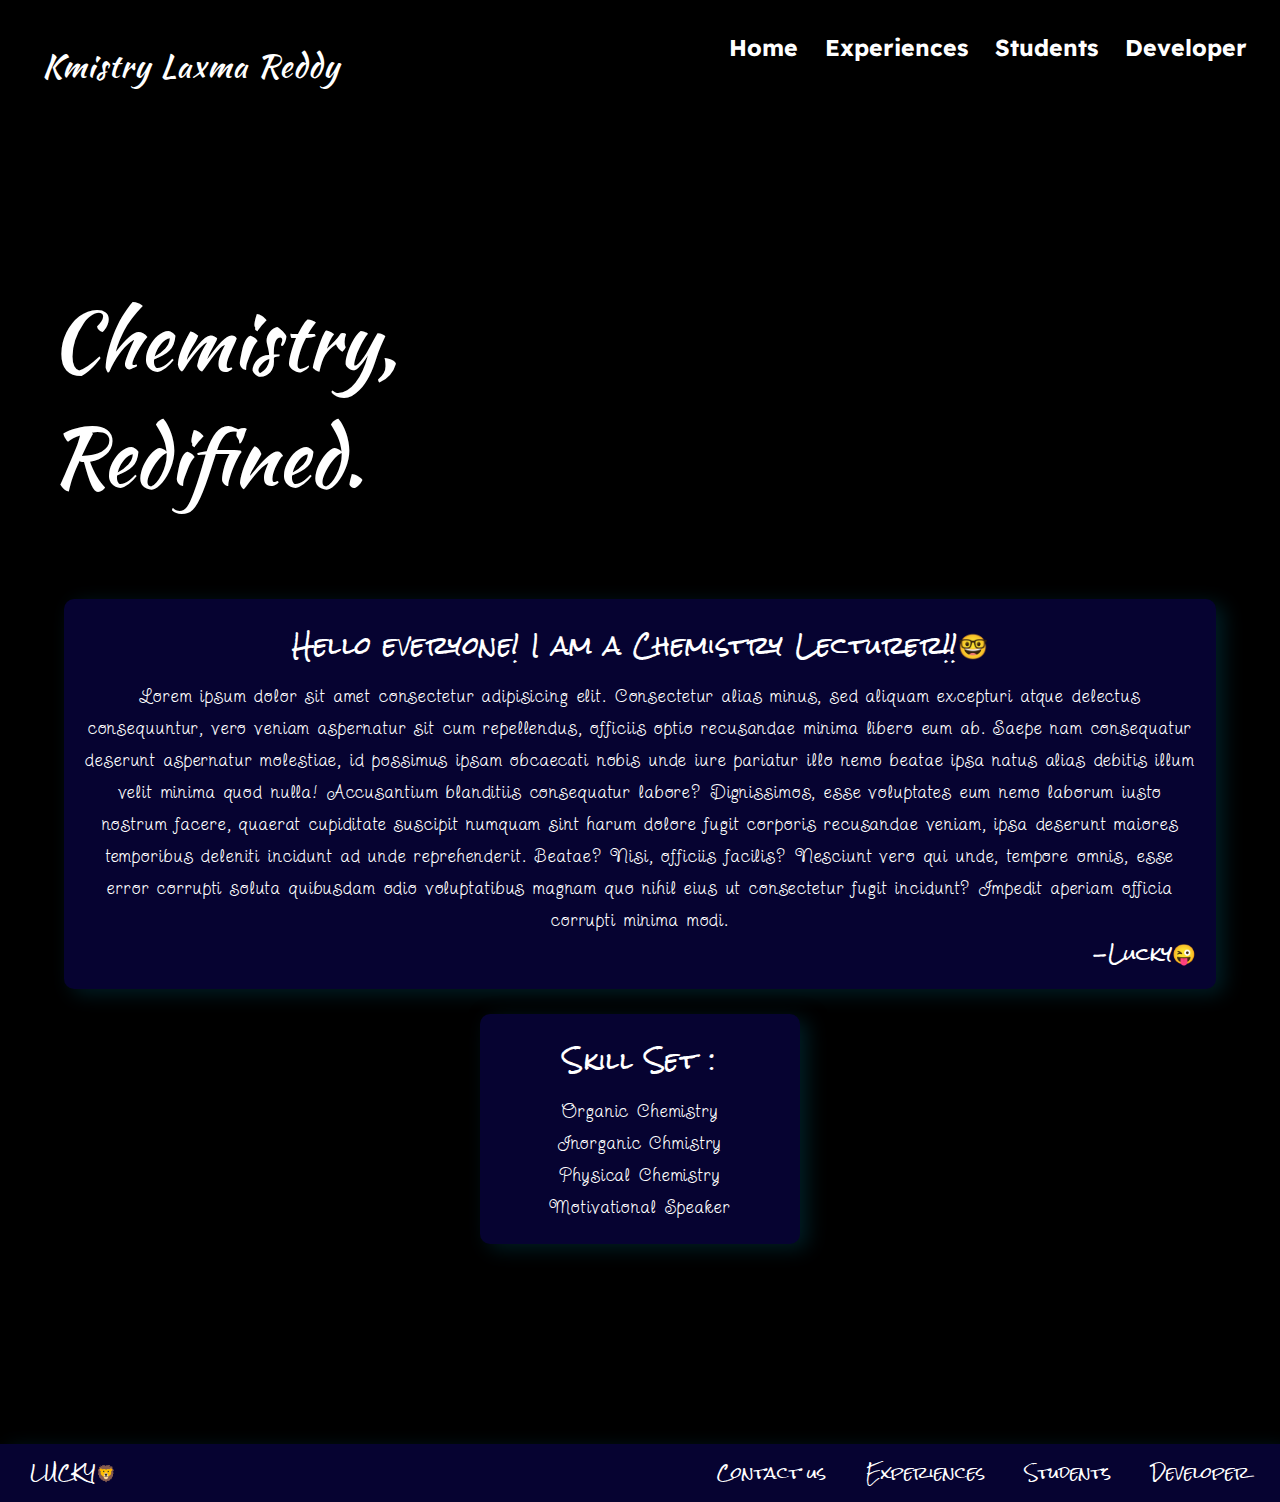
==== index.html @ 54e83351 "end_credits" ====
<!DOCTYPE html>
<html lang="en">
	<head>
		<link href="https://fonts.googleapis.com/css2?family=Rock+Salt&display=swap" rel="stylesheet">
		<link
			href="https://fonts.googleapis.com/css2?family=Kaushan+Script&family=Readex+Pro:wght@300&family=Righteous&display=swap"
			rel="stylesheet"
		/>
		<link rel="stylesheet" href="index.css" />
		<link
			href="https://fonts.googleapis.com/css2?family=Readex+Pro:wght@300&family=Righteous&display=swap"
			rel="stylesheet"
		/>
		<link href="https://fonts.googleapis.com/css2?family=Twinkle+Star&display=swap" rel="stylesheet">
		<meta charset="UTF-8" />
		<meta http-equiv="X-UA-Compatible" content="IE=edge" />
		<meta name="viewport" content="width=device-width, initial-scale=1.0" />
		<title>Kmistry Laxma Reddy</title>
	</head>
	<body>
		<div class="container_header">
			<div class="nav_bar_top">
				<li>
					<ul
						style="
							flex-grow: 4;
							font-family: 'Kaushan Script', cursive;
							font-weight: lighter;
							font-size: 2em;
							letter-spacing: 0.03em;
						"
					>
						Kmistry Laxma Reddy
					</ul>
					<ul>
						<a href="#">Home</a>
					</ul>
					<ul>
						<a href="">Experiences</a>
					</ul>
					<ul>
						<a href="">Students</a>
					</ul>
					<ul>
						<a href="">Developer</a>
					</ul>
				</li>
			</div>
			<div class="header_text">
				<p>Chemistry,<br />Redifined.</p>
			</div>
		</div>

		<!-- About me box and main page design -->
		<div class="main_page_things">

			<div class="box">
				<div class="second_header">Hello everyone! I am a Chemistry Lecturer!!&#129299</div>
				<p class="general_para">
					Lorem ipsum dolor sit amet consectetur adipisicing elit. Consectetur alias minus, sed aliquam excepturi atque delectus consequuntur, vero veniam aspernatur sit cum repellendus, officiis optio recusandae minima libero eum ab.
					Saepe nam consequatur deserunt aspernatur molestiae, id possimus ipsam obcaecati nobis unde iure pariatur illo nemo beatae ipsa natus alias debitis illum velit minima quod nulla! Accusantium blanditiis consequatur labore?
					Dignissimos, esse voluptates eum nemo laborum iusto nostrum facere, quaerat cupiditate suscipit numquam sint harum dolore fugit corporis recusandae veniam, ipsa deserunt maiores temporibus deleniti incidunt ad unde reprehenderit. Beatae?
					Nisi, officiis facilis? Nesciunt vero qui unde, tempore omnis, esse error corrupti soluta quibusdam odio voluptatibus magnam quo nihil eius ut consectetur fugit incidunt? Impedit aperiam officia corrupti minima modi.
				</p>
				<p class="lucky_signoff">-Lucky&#128540</p>
			</div>

			<div class="inner_box">

				<p class="second_header">Skill Set :</p>
				<li class="general_para"> 
					<ul>Organic Chemistry</ul>
					<ul>Inorganic Chmistry</ul>
					<ul>Physical Chemistry</ul>
					<ul>Motivational Speaker
					</ul>
				</li>
			</div>
			
		<div class="end_credits">
			<li>
				<ul style="flex-grow: 2;">LUCKY&#129409</ul>

				<ul>
					<a href="">Contact us</a>
				</ul>
				<ul><a href="">Experiences</a></ul>
				<ul><a href="">Students</a></ul>
				<ul><a href="">Developer</a></ul>
			</li>
			
		</div>

			
		</div>
	</body>
</html>
---- index.css ----
* {
	box-sizing: border-box;
	padding: 0em;
	margin: 0;
}

body {
	background-color: black;
	background-size: cover;
}

.container_header {
	min-height: 550px;
	display: flex;
	margin: 10px;
	flex-direction: column;
	background-image: url(main_page_cover.webp);
	background-size: cover;
	background-position: 0px -100px;
	background-repeat: no-repeat;
	border-radius: 20px;
}

.nav_bar_top li {
	display: flex;
	flex-direction: row;
	margin: 10px;
	justify-content: flex-end;
}

.nav_bar_top li ul {
	margin: 0.7em;
	color: white;
	font-size: 1.2em;
	font-family: "Readex Pro", sans-serif;
	font-weight: bold;
}

.nav_bar_top li ul a {
	text-decoration: none;
	color: white;
	font-size: 1.2em;
	font-family: "Readex Pro", sans-serif;
	font-weight: bold;
}

.header_text {
	color: white;
	padding-left: 0.5em;
	padding-top: 2em;
	padding-bottom: 2em;
	display: flex;
	justify-content: flex-start;
	align-items: center;
	font-size: 5em;
	font-family: "Kaushan Script", cursive;
}

.main_page_things {
	margin-top: 100px;
	display: flex;
	/* This is a shorthand notation for flex direction and flex wrap property  */
	flex-flow: row wrap;
}

.box {
	transform: translateY(-200px);
	width: 90%;
	height: auto;
	margin: auto;
	margin-top: 25px;
	margin-bottom: 25px;
	padding: 20px;
	border-radius: 10px;
	text-align: center;
	word-spacing: 0.05em;
	font-family: "Twinkle Star", cursive;
	line-height: 2em;
	box-shadow: 8px 5px 20px rgb(0, 30, 37);
	background-color: rgb(6, 3, 49);
	color: white;
}

.lucky_signoff {
	font-family: "Rock Salt", cursive;
	text-align: end;
	font-size: 1.2em;
}

.second_header {
	font-family: "Rock Salt", cursive;
	padding: 10px;
	font-size: 1.5em;
	letter-spacing: 0.02em;
}

.general_para {
	padding-top: 10px;
	font-size: 1.1em;
	letter-spacing: 0.05em;
}

.inner_box {
	transform: translateY(-200px);
	width: 25%;
	height: auto;
	margin-top: 10px;
	margin: auto;
	padding: 20px;
	border-radius: 10px;
	text-align: center;
	word-spacing: 0.05em;
	font-family: "Twinkle Star", cursive;
	line-height: 2em;
	box-shadow: 8px 5px 20px rgb(0, 30, 37);
	background-color: rgb(6, 3, 49);
	color: white;
}

.inner_box li {
	list-style: none;
}

.end_credits {
	width: 100%;
	box-shadow: 8px 5px 20px rgb(0, 30, 37);
	background-color: rgb(6, 3, 49);
	height: auto;
}

.end_credits li {
	margin: 10px;
	display: flex;
	justify-content: space-evenly;
}

.end_credits li ul {
	font-family: "Rock Salt", cursive;
	font-size: 1em;
	text-decoration: none;
	color: white;
	margin: 0px 20px 0px 20px;
}

.end_credits li ul a {
	font-family: "Rock Salt", cursive;
	font-size: 1em;
	text-decoration: none;
	color: white;
}
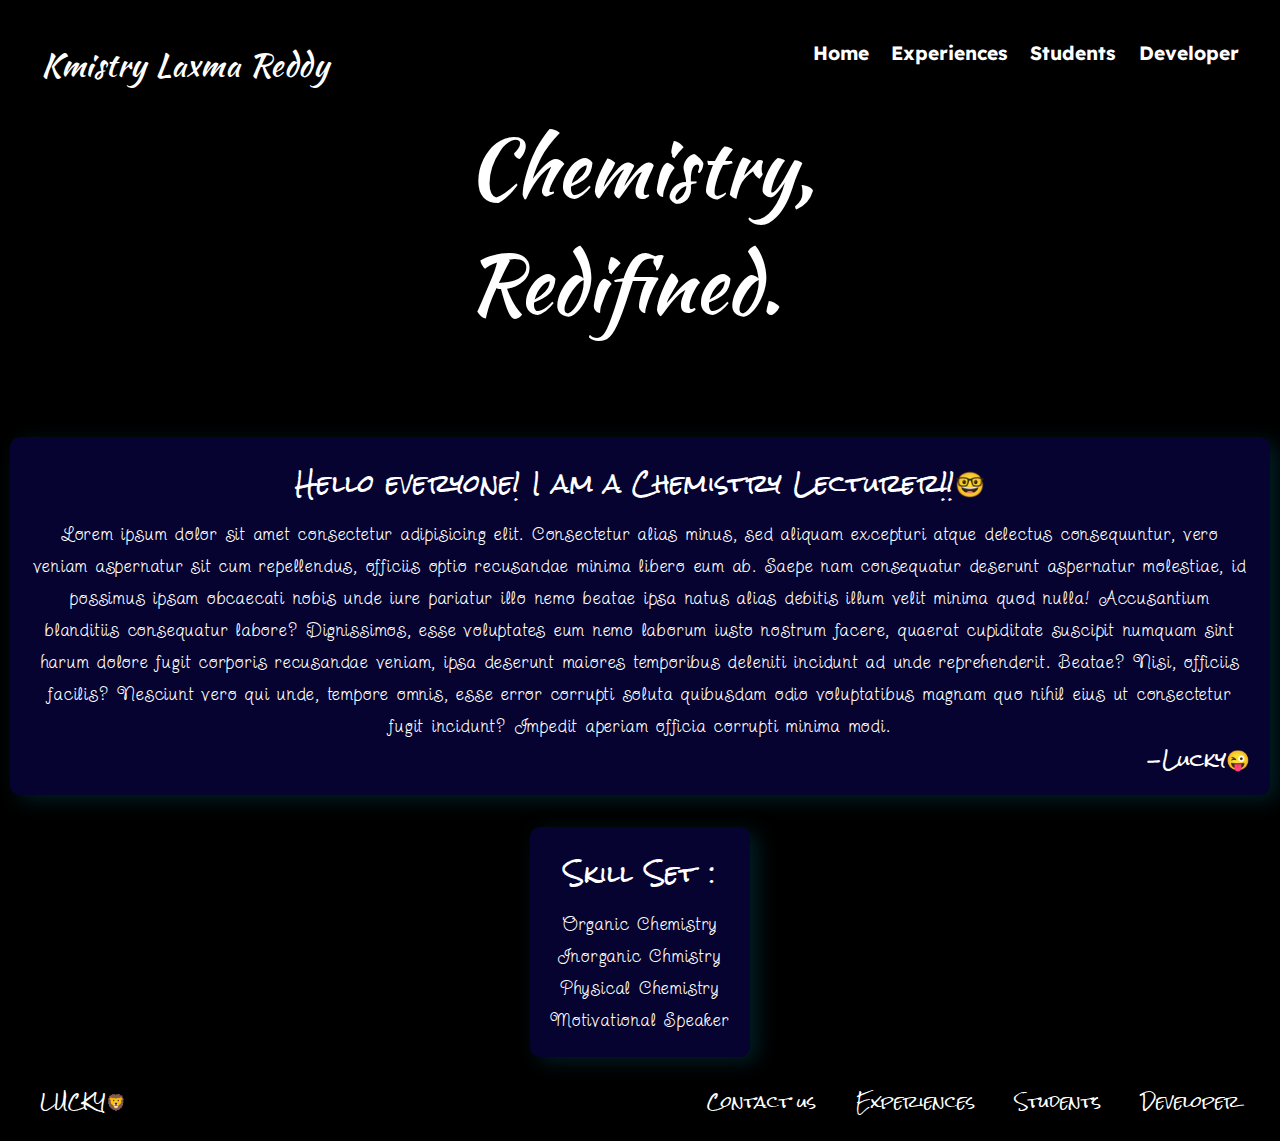
==== commit 71f0d9de: "partial responsiveness" ====
--- a/index.html
+++ b/index.html
@@ -26,8 +26,8 @@
 							flex-grow: 4;
 							font-family: 'Kaushan Script', cursive;
 							font-weight: lighter;
-							font-size: 2em;
-							letter-spacing: 0.03em;
+							font-size: 2rem;
+							letter-spacing: 0.03rem;
 						"
 					>
 						Kmistry Laxma Reddy
@@ -65,7 +65,7 @@
 				<p class="lucky_signoff">-Lucky&#128540</p>
 			</div>
 
-			<div class="inner_box">
+			<div class="box">
 
 				<p class="second_header">Skill Set :</p>
 				<li class="general_para"> 
--- a/index.css
+++ b/index.css
@@ -1,37 +1,39 @@
 * {
 	box-sizing: border-box;
-	padding: 0em;
+	padding: 0rem;
 	margin: 0;
 }
 
 body {
 	background-color: black;
 	background-size: cover;
+	padding: 10px;
 }
 
 .container_header {
-	min-height: 550px;
+	/* THe whole thing for the top nav bar including the chemistry REdifined and nav bar */
+	height: auto;
 	display: flex;
-	margin: 10px;
+	margin: 10px 10px 5rem 10px;
 	flex-direction: column;
-	background-image: url(main_page_cover.webp);
-	background-size: cover;
-	background-position: 0px -100px;
-	background-repeat: no-repeat;
+	align-items: space-around;
 	border-radius: 20px;
 }
+
+/* THe top nav bar */
 
 .nav_bar_top li {
 	display: flex;
 	flex-direction: row;
+	flex-wrap: wrap;
 	margin: 10px;
 	justify-content: flex-end;
 }
 
 .nav_bar_top li ul {
-	margin: 0.7em;
+	margin: 0.7rem;
 	color: white;
-	font-size: 1.2em;
+	font-size: 1.2rem;
 	font-family: "Readex Pro", sans-serif;
 	font-weight: bold;
 }
@@ -39,92 +41,75 @@
 .nav_bar_top li ul a {
 	text-decoration: none;
 	color: white;
-	font-size: 1.2em;
+	font-size: 1.2rem;
 	font-family: "Readex Pro", sans-serif;
 	font-weight: bold;
 }
 
+/* Header text : "Chemistry Redifined!!" */
+
 .header_text {
 	color: white;
-	padding-left: 0.5em;
-	padding-top: 2em;
-	padding-bottom: 2em;
 	display: flex;
-	justify-content: flex-start;
+	justify-content: space-evenly;
 	align-items: center;
-	font-size: 5em;
+	font-size: 5rem;
 	font-family: "Kaushan Script", cursive;
 }
 
+/* Main Page,  not include the top navigaion bar */
+
 .main_page_things {
-	margin-top: 100px;
+	margin-top: 10px;
 	display: flex;
 	/* This is a shorthand notation for flex direction and flex wrap property  */
 	flex-flow: row wrap;
 }
 
 .box {
-	transform: translateY(-200px);
-	width: 90%;
+	width: auto;
 	height: auto;
 	margin: auto;
-	margin-top: 25px;
-	margin-bottom: 25px;
+	margin-top: 1rem;
+	margin-bottom: 1rem;
 	padding: 20px;
 	border-radius: 10px;
 	text-align: center;
-	word-spacing: 0.05em;
+	word-spacing: 0.05rem;
 	font-family: "Twinkle Star", cursive;
-	line-height: 2em;
+	line-height: 2rem;
 	box-shadow: 8px 5px 20px rgb(0, 30, 37);
 	background-color: rgb(6, 3, 49);
 	color: white;
 }
 
+.box li {
+	list-style: none;
+}
+
 .lucky_signoff {
 	font-family: "Rock Salt", cursive;
 	text-align: end;
-	font-size: 1.2em;
+	font-size: 1.2rem;
 }
 
 .second_header {
 	font-family: "Rock Salt", cursive;
 	padding: 10px;
-	font-size: 1.5em;
-	letter-spacing: 0.02em;
+	font-size: 1.5rem;
+	letter-spacing: 0.02rem;
 }
 
 .general_para {
 	padding-top: 10px;
-	font-size: 1.1em;
-	letter-spacing: 0.05em;
+	font-size: 1.1rem;
+	letter-spacing: 0.05rem;
 }
 
-.inner_box {
-	transform: translateY(-200px);
-	width: 25%;
-	height: auto;
-	margin-top: 10px;
-	margin: auto;
-	padding: 20px;
-	border-radius: 10px;
-	text-align: center;
-	word-spacing: 0.05em;
-	font-family: "Twinkle Star", cursive;
-	line-height: 2em;
-	box-shadow: 8px 5px 20px rgb(0, 30, 37);
-	background-color: rgb(6, 3, 49);
-	color: white;
-}
-
-.inner_box li {
-	list-style: none;
-}
+/* This is the CSS code for the end nav page, Do not confuse!!! */
 
 .end_credits {
 	width: 100%;
-	box-shadow: 8px 5px 20px rgb(0, 30, 37);
-	background-color: rgb(6, 3, 49);
 	height: auto;
 }
 
@@ -132,11 +117,12 @@
 	margin: 10px;
 	display: flex;
 	justify-content: space-evenly;
+	flex-wrap: wrap;
 }
 
 .end_credits li ul {
 	font-family: "Rock Salt", cursive;
-	font-size: 1em;
+	font-size: 1rem;
 	text-decoration: none;
 	color: white;
 	margin: 0px 20px 0px 20px;
@@ -144,7 +130,7 @@
 
 .end_credits li ul a {
 	font-family: "Rock Salt", cursive;
-	font-size: 1em;
+	font-size: 1rem;
 	text-decoration: none;
 	color: white;
 }
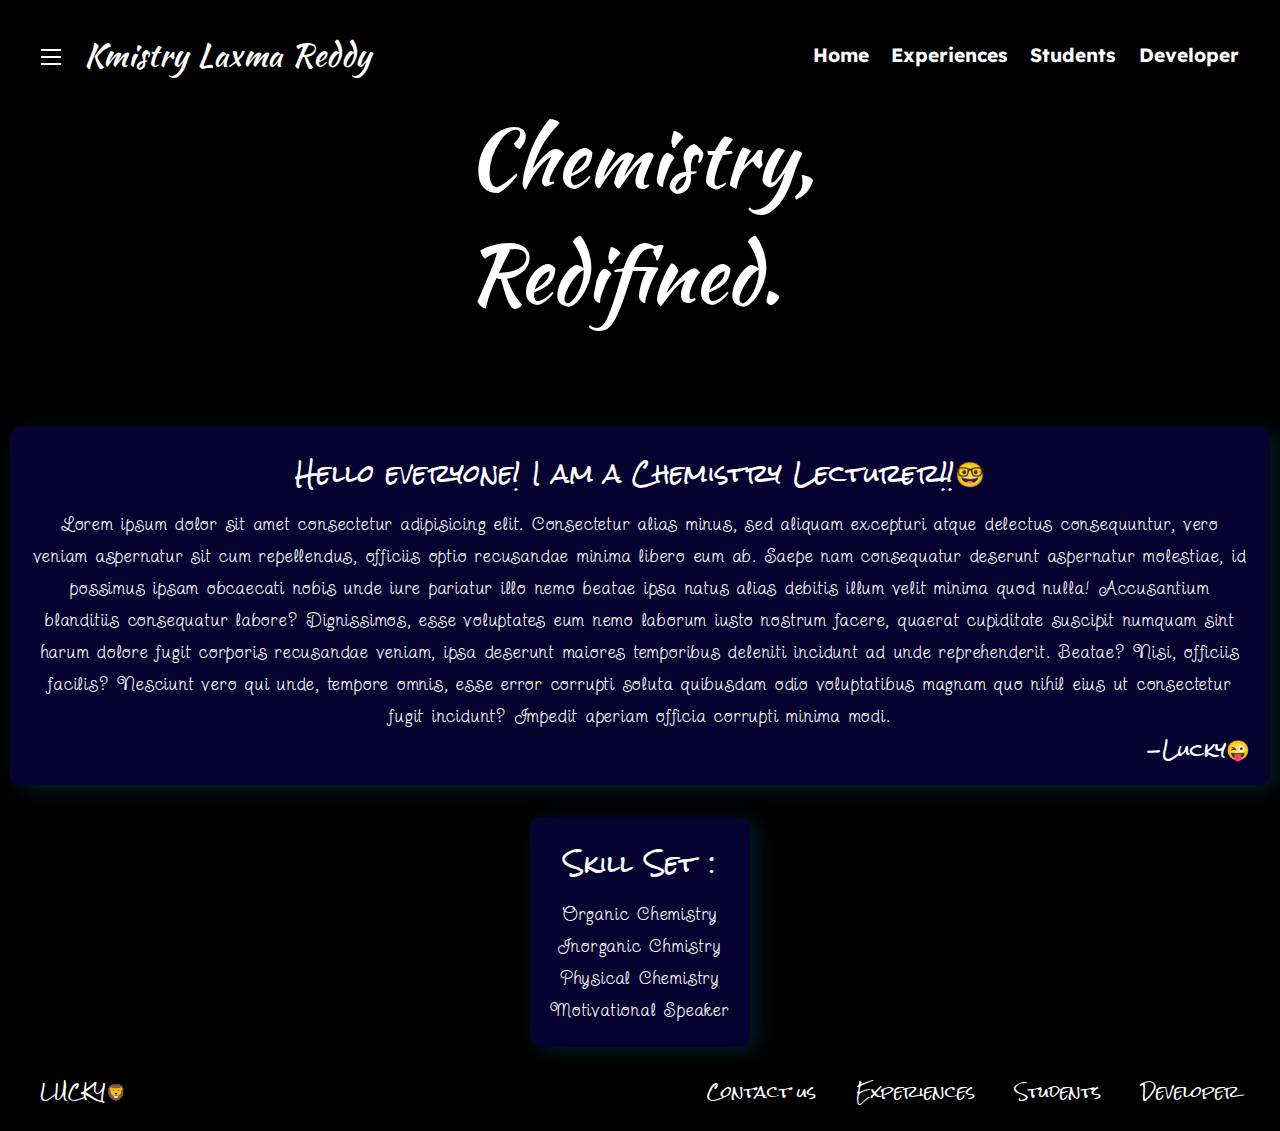
==== commit d0e4fbc6: "menu icon" ====
--- a/index.html
+++ b/index.html
@@ -1,6 +1,11 @@
 <!DOCTYPE html>
 <html lang="en">
 	<head>
+		<script>
+			function menu_transition(x){
+				 x.classList.toggle("change");
+			}
+		</script>
 		<link href="https://fonts.googleapis.com/css2?family=Rock+Salt&display=swap" rel="stylesheet">
 		<link
 			href="https://fonts.googleapis.com/css2?family=Kaushan+Script&family=Readex+Pro:wght@300&family=Righteous&display=swap"
@@ -18,9 +23,17 @@
 		<title>Kmistry Laxma Reddy</title>
 	</head>
 	<body>
+		
 		<div class="container_header">
 			<div class="nav_bar_top">
 				<li>
+					<ul>
+						<div class="menu_icon" onclick="menu_transition(this)">
+							<div class="bar1"></div>
+							<div class="bar2"></div>
+							<div class="bar3"></div>
+						</div>
+					</ul>
 					<ul
 						style="
 							flex-grow: 4;
--- a/index.css
+++ b/index.css
@@ -7,7 +7,39 @@
 body {
 	background-color: black;
 	background-size: cover;
-	padding: 10px;
+	margin: 10px;
+}
+
+/* THe menu icon transition */
+
+.menu_icon {
+	cursor: pointer;
+	width: auto;
+	height: auto;
+}
+
+.bar1,
+.bar2,
+.bar3 {
+	height: 2px;
+	width: 20px;
+	background-color: white;
+	margin-top: 5px;
+	transition: 0.4s;
+}
+
+.change .bar1 {
+	transform: rotate(-45deg);
+	-webkit-transform: rotate(-45deg);
+}
+
+.change .bar2 {
+	transform: translate(3px);
+}
+
+.change .bar3 {
+	transform: rotate(45deg);
+	-webkit-transform: rotate(45deg);
 }
 
 .container_header {
@@ -27,7 +59,7 @@
 	flex-direction: row;
 	flex-wrap: wrap;
 	margin: 10px;
-	justify-content: flex-end;
+	align-items: center;
 }
 
 .nav_bar_top li ul {
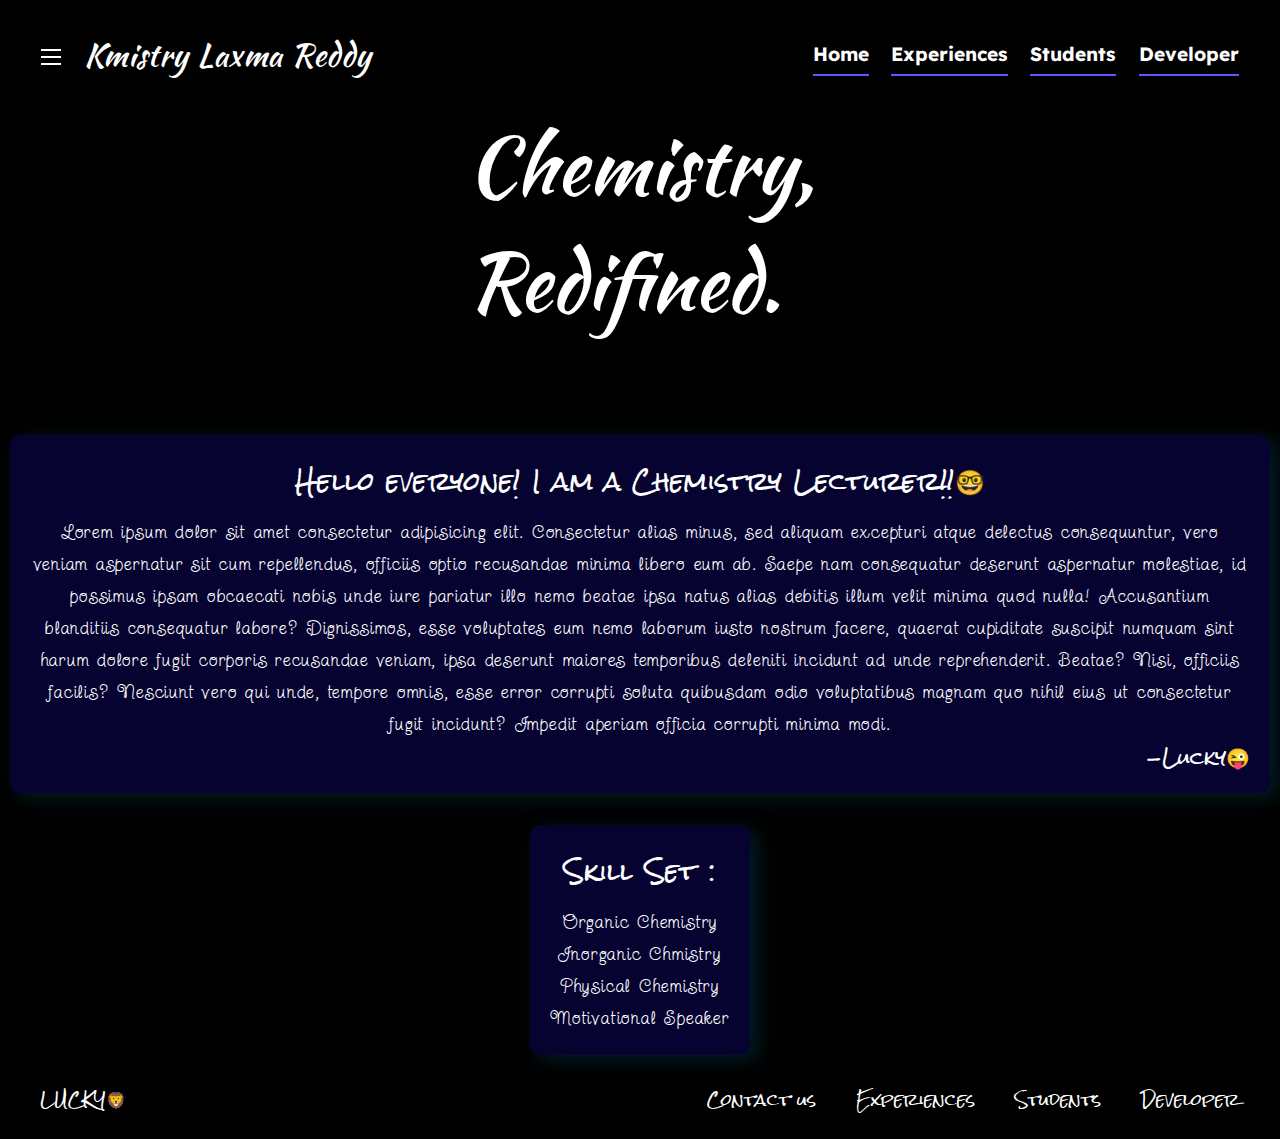
==== commit 41c1cd8b: "letsg \o" ====
--- a/index.html
+++ b/index.html
@@ -1,22 +1,31 @@
 <!DOCTYPE html>
 <html lang="en">
 	<head>
-		<script>
+		<script async>
 			function menu_transition(x){
 				 x.classList.toggle("change");
 			}
 		</script>
+		
+		<!-- Css Styling for different screens -->
+		<link rel="stylesheet" media= "screen and (min-width:800px)" href="index.css" />
+		<link rel="stylesheet" media="screen and (max-width:799px)" href="index_responsive.css">
+
+
+		<!-- Fonts required -->
+
 		<link href="https://fonts.googleapis.com/css2?family=Rock+Salt&display=swap" rel="stylesheet">
 		<link
 			href="https://fonts.googleapis.com/css2?family=Kaushan+Script&family=Readex+Pro:wght@300&family=Righteous&display=swap"
 			rel="stylesheet"
 		/>
-		<link rel="stylesheet" href="index.css" />
 		<link
 			href="https://fonts.googleapis.com/css2?family=Readex+Pro:wght@300&family=Righteous&display=swap"
 			rel="stylesheet"
 		/>
 		<link href="https://fonts.googleapis.com/css2?family=Twinkle+Star&display=swap" rel="stylesheet">
+
+		<!-- Default things -->
 		<meta charset="UTF-8" />
 		<meta http-equiv="X-UA-Compatible" content="IE=edge" />
 		<meta name="viewport" content="width=device-width, initial-scale=1.0" />
@@ -27,7 +36,9 @@
 		<div class="container_header">
 			<div class="nav_bar_top">
 				<li>
-					<ul>
+					<ul
+					style="border-bottom: 0;"
+					>
 						<div class="menu_icon" onclick="menu_transition(this)">
 							<div class="bar1"></div>
 							<div class="bar2"></div>
@@ -41,6 +52,7 @@
 							font-weight: lighter;
 							font-size: 2rem;
 							letter-spacing: 0.03rem;
+							border-bottom: 0;
 						"
 					>
 						Kmistry Laxma Reddy
@@ -49,13 +61,13 @@
 						<a href="#">Home</a>
 					</ul>
 					<ul>
-						<a href="">Experiences</a>
+						<a href="Experiences_page/exp.html">Experiences</a>
 					</ul>
 					<ul>
-						<a href="">Students</a>
+						<a href="Students_Page/stu_page.html">Students</a>
 					</ul>
 					<ul>
-						<a href="">Developer</a>
+						<a href="Developer_page/dev_page.html">Developer</a>
 					</ul>
 				</li>
 			</div>
@@ -97,9 +109,9 @@
 				<ul>
 					<a href="">Contact us</a>
 				</ul>
-				<ul><a href="">Experiences</a></ul>
-				<ul><a href="">Students</a></ul>
-				<ul><a href="">Developer</a></ul>
+				<ul><a href="Experiences_page/exp.html">Experiences</a></ul>
+				<ul><a href="Students_Page/stu_page.html">Students</a></ul>
+				<ul><a href="Developer_page/dev_page.html">Developer</a></ul>
 			</li>
 			
 		</div>
--- a/index.css
+++ b/index.css
@@ -42,8 +42,9 @@
 	-webkit-transform: rotate(45deg);
 }
 
+/* THe whole thing for the top nav bar including the chemistry REdifined and nav bar */
+
 .container_header {
-	/* THe whole thing for the top nav bar including the chemistry REdifined and nav bar */
 	height: auto;
 	display: flex;
 	margin: 10px 10px 5rem 10px;
@@ -56,14 +57,16 @@
 
 .nav_bar_top li {
 	display: flex;
+	flex-wrap: wrap;
 	flex-direction: row;
-	flex-wrap: wrap;
 	margin: 10px;
 	align-items: center;
 }
 
 .nav_bar_top li ul {
+	border-bottom: solid 2px rgb(98, 87, 255);
 	margin: 0.7rem;
+	padding-bottom: 8px;
 	color: white;
 	font-size: 1.2rem;
 	font-family: "Readex Pro", sans-serif;
@@ -76,6 +79,15 @@
 	font-size: 1.2rem;
 	font-family: "Readex Pro", sans-serif;
 	font-weight: bold;
+}
+
+.nav_bar_top li :hover {
+	border-bottom: solid 1px tomato;
+}
+
+.nav_bar_top li ul :hover {
+	/* This is added so that extra border is not added */
+	border-bottom: transparent;
 }
 
 /* Header text : "Chemistry Redifined!!" */
@@ -166,3 +178,13 @@
 	text-decoration: none;
 	color: white;
 }
+
+/* Scrollbar decorations, super cool actually */
+::-webkit-scrollbar {
+	width: 9px;
+}
+
+::-webkit-scrollbar-thumb {
+	border-radius: 20px;
+	background: linear-gradient(transparent, rgb(128, 0, 0), transparent);
+}
--- a/index_responsive.css
+++ b/index_responsive.css
@@ -0,0 +1,192 @@
+* {
+	box-sizing: border-box;
+	padding: 0rem;
+	margin: 0;
+}
+
+body {
+	background-color: black;
+	background-size: cover;
+	margin: 10px;
+}
+
+/* THe menu icon transition */
+
+.menu_icon {
+	cursor: pointer;
+	width: auto;
+	height: auto;
+}
+
+.bar1,
+.bar2,
+.bar3 {
+	height: 2px;
+	width: 20px;
+	background-color: white;
+	margin-top: 5px;
+	transition: 0.4s;
+}
+
+.change .bar1 {
+	transform: rotate(-45deg);
+	-webkit-transform: rotate(-45deg);
+}
+
+.change .bar2 {
+	transform: translate(3px);
+}
+
+.change .bar3 {
+	transform: rotate(45deg);
+	-webkit-transform: rotate(45deg);
+}
+
+/* THe whole thing for the top nav bar including the chemistry REdifined and nav bar */
+
+.container_header {
+	height: auto;
+	display: flex;
+	margin: 10px 10px 5rem 10px;
+	flex-direction: column;
+	align-items: space-around;
+	border-radius: 20px;
+}
+
+/* THe top nav bar */
+
+.nav_bar_top li {
+	display: flex;
+	flex-wrap: wrap;
+	flex-direction: column;
+	margin: 10px;
+	align-items: center;
+}
+
+.nav_bar_top li ul {
+	border-bottom: solid 2px rgb(98, 87, 255);
+	margin: 0.7rem;
+	padding-bottom: 8px;
+	color: white;
+	font-size: 1.2rem;
+	font-family: "Readex Pro", sans-serif;
+	font-weight: bold;
+}
+
+.nav_bar_top li ul a {
+	text-decoration: none;
+	color: white;
+	font-size: 1.2rem;
+	font-family: "Readex Pro", sans-serif;
+	font-weight: bold;
+}
+
+.nav_bar_top li :hover {
+	border-bottom: solid 1px tomato;
+}
+
+.nav_bar_top li ul :hover {
+	/* This is added so that extra border is not added */
+	border-bottom: transparent;
+}
+
+/* Header text : "Chemistry Redifined!!" */
+
+.header_text {
+	color: white;
+	display: flex;
+	justify-content: space-evenly;
+	align-items: center;
+	font-size: 5rem;
+	font-family: "Kaushan Script", cursive;
+}
+
+/* Main Page,  not include the top navigaion bar */
+
+.main_page_things {
+	margin-top: 10px;
+	display: flex;
+	/* This is a shorthand notation for flex direction and flex wrap property  */
+	flex-flow: row wrap;
+}
+
+.box {
+	width: auto;
+	height: auto;
+	margin: auto;
+	margin-top: 1rem;
+	margin-bottom: 1rem;
+	padding: 20px;
+	border-radius: 10px;
+	text-align: center;
+	word-spacing: 0.05rem;
+	font-family: "Twinkle Star", cursive;
+	line-height: 2rem;
+	box-shadow: 8px 5px 20px rgb(0, 30, 37);
+	background-color: rgb(6, 3, 49);
+	color: white;
+}
+
+.box li {
+	list-style: none;
+}
+
+.lucky_signoff {
+	font-family: "Rock Salt", cursive;
+	text-align: end;
+	font-size: 1.2rem;
+}
+
+.second_header {
+	font-family: "Rock Salt", cursive;
+	padding: 10px;
+	font-size: 1.5rem;
+	letter-spacing: 0.02rem;
+}
+
+.general_para {
+	padding-top: 10px;
+	font-size: 1.1rem;
+	letter-spacing: 0.05rem;
+}
+
+/* This is the CSS code for the end nav page, Do not confuse!!! */
+
+.end_credits {
+	width: 100%;
+	height: auto;
+}
+
+.end_credits li {
+	margin: 10px;
+	display: flex;
+	flex-wrap: wrap;
+	flex-direction: column;
+}
+
+.end_credits li ul {
+	display: flex;
+	justify-content: center;
+	font-family: "Rock Salt", cursive;
+	font-size: 1rem;
+	text-decoration: none;
+	color: white;
+	margin: 0px 20px 0px 20px;
+}
+
+.end_credits li ul a {
+	font-family: "Rock Salt", cursive;
+	font-size: 1rem;
+	text-decoration: none;
+	color: white;
+}
+
+/* Scrollbar decorations, super cool actually */
+::-webkit-scrollbar {
+	width: 9px;
+}
+
+::-webkit-scrollbar-thumb {
+	border-radius: 20px;
+	background: linear-gradient(transparent, rgb(128, 0, 0), transparent);
+}
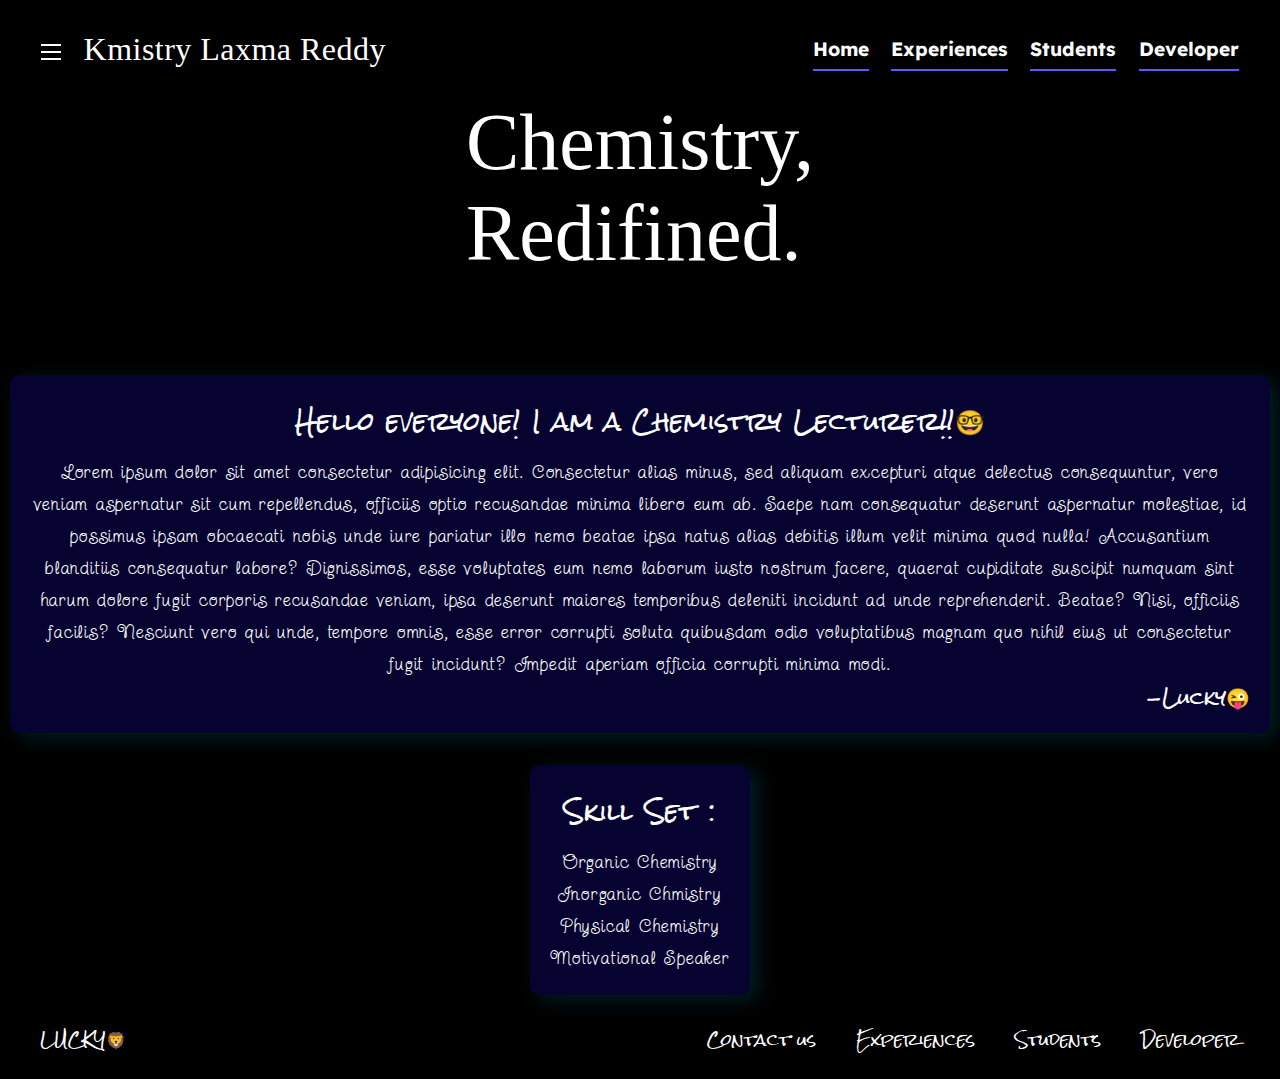
==== commit b1a23f16: "minors" ====
--- a/index.html
+++ b/index.html
@@ -7,16 +7,15 @@
 			}
 		</script>
 		
-		<!-- Css Styling for different screens -->
-		<link rel="stylesheet" media= "screen and (min-width:800px)" href="index.css" />
-		<link rel="stylesheet" media="screen and (max-width:799px)" href="index_responsive.css">
+		<link rel="stylesheet" href="index.css" />
 
 
 		<!-- Fonts required -->
 
 		<link href="https://fonts.googleapis.com/css2?family=Rock+Salt&display=swap" rel="stylesheet">
 		<link
-			href="https://fonts.googleapis.com/css2?family=Kaushan+Script&family=Readex+Pro:wght@300&family=Righteous&display=swap"
+			href="https://fonts.googleapis.ead>
+			com/css2?family=Kaushan+Script&family=Readex+Pro:wght@300&family=Righteous&display=swap"
 			rel="stylesheet"
 		/>
 		<link
--- a/index.css
+++ b/index.css
@@ -61,6 +61,29 @@
 	flex-direction: row;
 	margin: 10px;
 	align-items: center;
+}
+
+/* Responsiveness kosam */
+
+@media screen and (max-width: 850px) {
+	.nav_bar_top li {
+		display: flex;
+		flex-wrap: wrap;
+		flex-direction: column;
+		margin: 10px;
+		align-items: center;
+	}
+
+	.nav_bar_top li :hover {
+		text-align: center;
+		border-bottom: solid 1px tomato;
+		width: 150px;
+	}
+
+	.nav_bar_top li ul :hover {
+		/* This is added so that extra border is not added */
+		border-bottom: transparent;
+	}
 }
 
 .nav_bar_top li ul {
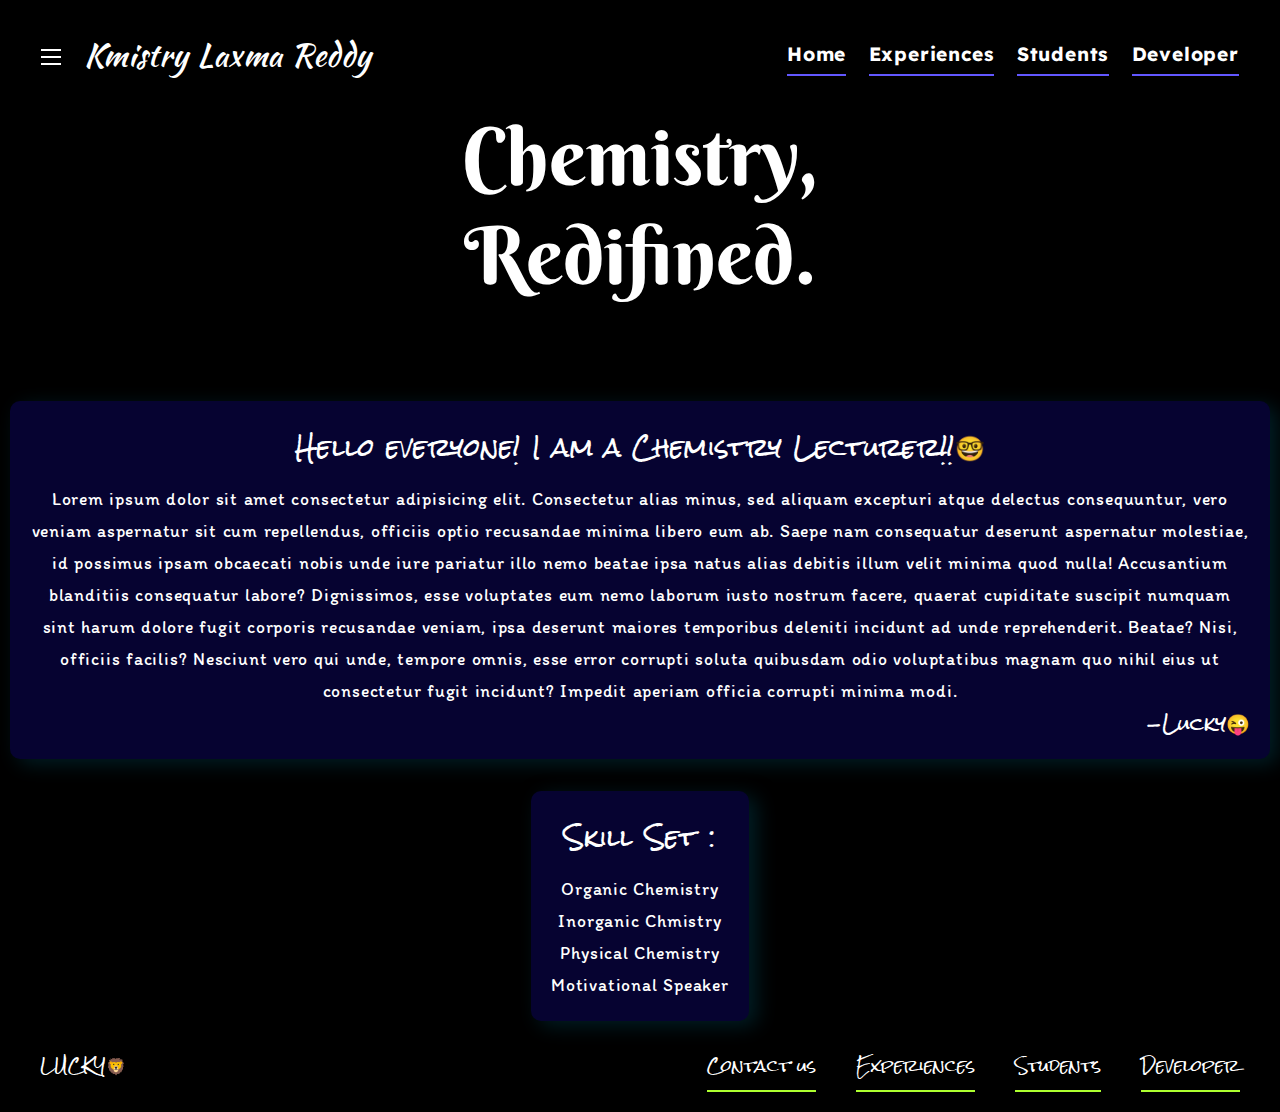
==== commit c6d864e6: "lets go" ====
--- a/index.html
+++ b/index.html
@@ -11,18 +11,17 @@
 
 
 		<!-- Fonts required -->
-
+		<link href="https://fonts.googleapis.com/css2?family=Shizuru&display=swap" rel="stylesheet">
 		<link href="https://fonts.googleapis.com/css2?family=Rock+Salt&display=swap" rel="stylesheet">
-		<link
-			href="https://fonts.googleapis.ead>
-			com/css2?family=Kaushan+Script&family=Readex+Pro:wght@300&family=Righteous&display=swap"
-			rel="stylesheet"
-		/>
 		<link
 			href="https://fonts.googleapis.com/css2?family=Readex+Pro:wght@300&family=Righteous&display=swap"
 			rel="stylesheet"
 		/>
-		<link href="https://fonts.googleapis.com/css2?family=Twinkle+Star&display=swap" rel="stylesheet">
+		<link href="https://fonts.googleapis.com/css2?family=Kaushan+Script&display=swap" rel="stylesheet">
+		<link href="https://fonts.googleapis.com/css2?family=Berkshire+Swash&display=swap" rel="stylesheet">
+		<link href="https://fonts.googleapis.com/css2?family=Itim&display=swap" rel="stylesheet">
+
+
 
 		<!-- Default things -->
 		<meta charset="UTF-8" />
@@ -30,6 +29,7 @@
 		<meta name="viewport" content="width=device-width, initial-scale=1.0" />
 		<title>Kmistry Laxma Reddy</title>
 	</head>
+
 	<body>
 		
 		<div class="container_header">
@@ -71,7 +71,8 @@
 				</li>
 			</div>
 			<div class="header_text">
-				<p>Chemistry,<br />Redifined.</p>
+				<p class="chemistry_header_text">Chemistry,</p>
+				<p class="redifines_header_text"> Redifined.</p>
 			</div>
 		</div>
 
@@ -103,7 +104,9 @@
 			
 		<div class="end_credits">
 			<li>
-				<ul style="flex-grow: 2;">LUCKY&#129409</ul>
+				<ul style="flex-grow: 2;
+				border-bottom: transparent;
+				">LUCKY&#129409</ul>
 
 				<ul>
 					<a href="">Contact us</a>
--- a/index.css
+++ b/index.css
@@ -29,17 +29,17 @@
 }
 
 .change .bar1 {
+	transform: rotate(45deg);
+	-webkit-transform: rotate(45deg);
+}
+
+.change .bar2 {
+	background-color: black;
+}
+
+.change .bar3 {
 	transform: rotate(-45deg);
 	-webkit-transform: rotate(-45deg);
-}
-
-.change .bar2 {
-	transform: translate(3px);
-}
-
-.change .bar3 {
-	transform: rotate(45deg);
-	-webkit-transform: rotate(45deg);
 }
 
 /* THe whole thing for the top nav bar including the chemistry REdifined and nav bar */
@@ -63,7 +63,7 @@
 	align-items: center;
 }
 
-/* Responsiveness kosam */
+/* For Responsiveness */
 
 @media screen and (max-width: 850px) {
 	.nav_bar_top li {
@@ -77,7 +77,6 @@
 	.nav_bar_top li :hover {
 		text-align: center;
 		border-bottom: solid 1px tomato;
-		width: 150px;
 	}
 
 	.nav_bar_top li ul :hover {
@@ -90,6 +89,7 @@
 	border-bottom: solid 2px rgb(98, 87, 255);
 	margin: 0.7rem;
 	padding-bottom: 8px;
+	letter-spacing: 0.05rem;
 	color: white;
 	font-size: 1.2rem;
 	font-family: "Readex Pro", sans-serif;
@@ -116,12 +116,12 @@
 /* Header text : "Chemistry Redifined!!" */
 
 .header_text {
-	color: white;
-	display: flex;
-	justify-content: space-evenly;
+	color: rgb(255, 255, 255);
+	display: flex;
+	flex-direction: column;
 	align-items: center;
 	font-size: 5rem;
-	font-family: "Kaushan Script", cursive;
+	font-family: "Berkshire Swash", cursive;
 }
 
 /* Main Page,  not include the top navigaion bar */
@@ -143,8 +143,9 @@
 	border-radius: 10px;
 	text-align: center;
 	word-spacing: 0.05rem;
-	font-family: "Twinkle Star", cursive;
+	font-family: "Itim", cursive;
 	line-height: 2rem;
+	font-weight: lighter;
 	box-shadow: 8px 5px 20px rgb(0, 30, 37);
 	background-color: rgb(6, 3, 49);
 	color: white;
@@ -188,11 +189,13 @@
 }
 
 .end_credits li ul {
+	border-bottom: 2px solid greenyellow;
 	font-family: "Rock Salt", cursive;
 	font-size: 1rem;
 	text-decoration: none;
 	color: white;
 	margin: 0px 20px 0px 20px;
+	padding-bottom: 5px;
 }
 
 .end_credits li ul a {
@@ -200,6 +203,15 @@
 	font-size: 1rem;
 	text-decoration: none;
 	color: white;
+}
+
+.end_credits li :hover {
+	border-bottom: solid 1px tomato;
+}
+
+.end_credits li ul :hover {
+	/* This is added so that extra border is not added */
+	border-bottom: transparent;
 }
 
 /* Scrollbar decorations, super cool actually */
@@ -209,5 +221,10 @@
 
 ::-webkit-scrollbar-thumb {
 	border-radius: 20px;
-	background: linear-gradient(transparent, rgb(128, 0, 0), transparent);
-}
+	background: linear-gradient(transparent, rgb(14, 118, 255), transparent);
+}
+
+::-webkit-scrollbar-track {
+	border-radius: 20px;
+	background: linear-gradient(transparent, rgb(14, 118, 255), transparent);
+}
